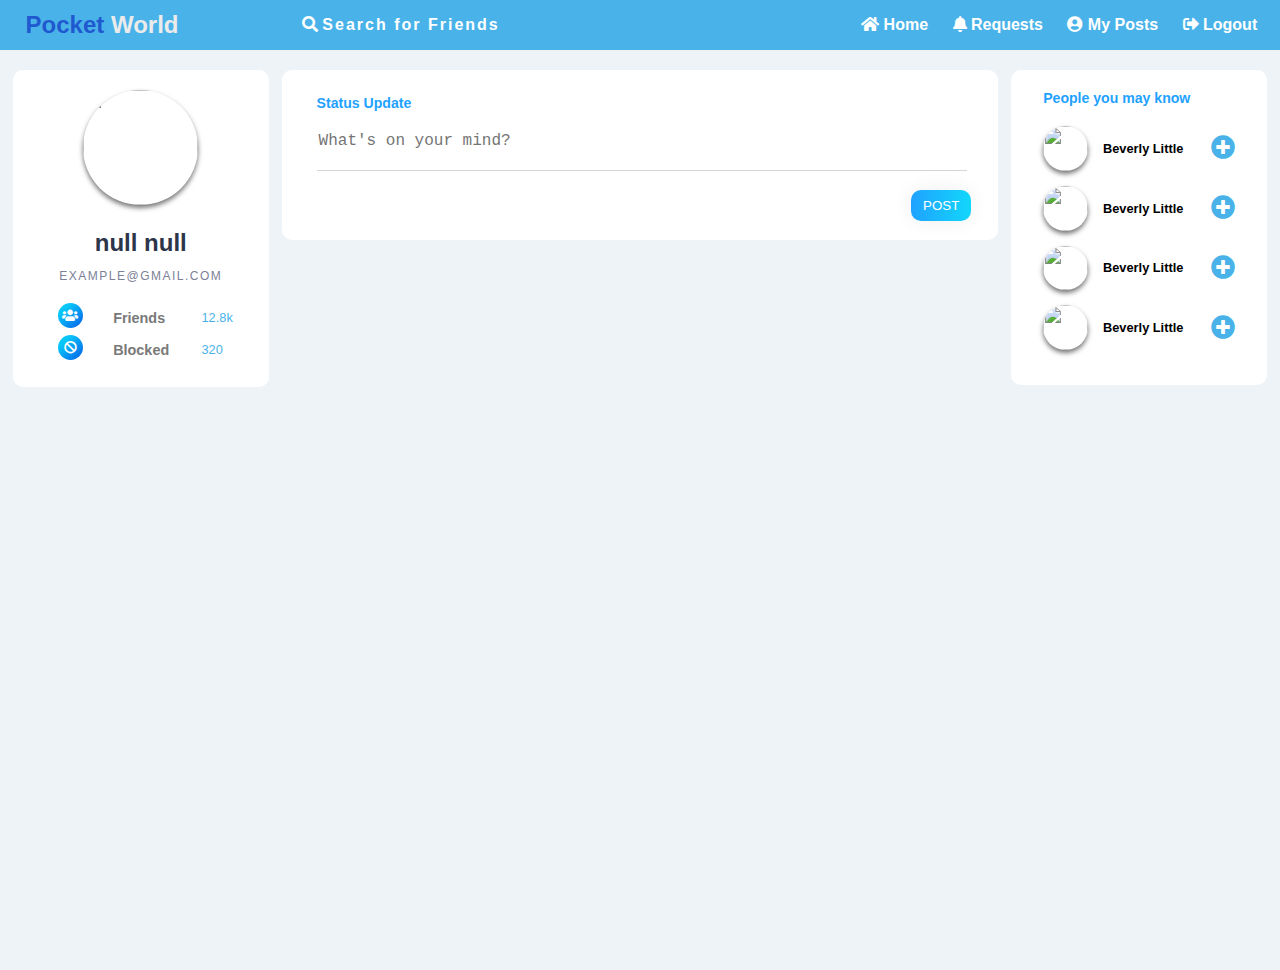
==== views/home.html @ 9c34be9f "accept decline request feature" ====
<!DOCTYPE html>
<html lang="en">
  <head>
    <meta charset="UTF-8" />
    <meta http-equiv="X-UA-Compatible" content="IE=edge" />
    <meta name="viewport" content="width=device-width, initial-scale=1.0" />
    <link rel="stylesheet" href="../css/style.css" />
    <link rel="stylesheet" href="../css/nav-bar.css" />
    <link rel="stylesheet" href="../css/profile.css" />
    <link rel="stylesheet" href="../css/people-u-may-know.css" />
    <link rel="stylesheet" href="../css/status-box.css" />
    <link rel="stylesheet" href="../css/post-box.css" />
    <link rel="stylesheet" href="../css/modals/search-modal.css" />
    <link rel="stylesheet" href="../css/modals/friends-modal.css" />
    <link rel="stylesheet" href="../css/modals/blocked-modal.css" />
    <link rel="stylesheet" href="../css/modals/my-posts-modal.css" />
    <link rel="stylesheet" href="../css/modals/Requests-modal.css" />
    <link
      rel="stylesheet"
      href="https://use.fontawesome.com/releases/v5.0.8/css/all.css"
    />
    <title>Pocket World</title>
  </head>
  <body>
    <!-- my navbar -->
    <nav class="fixed-nav-bar">
      <div id="menu" class="menu">
        <a class="sitename"><span>Pocket</span> World</a>
        <a class="show" href="#menu">Menu</a>
        <a class="hide" href="#hidemenu">Menu</a>
        <a href="">
          <a href="#srch-modal" class="search_button"
            ><i class="fas fa-search"></i>Search for Friends</a
          >
        </a>

        <ul class="menu-items">
          <li>
            <a href=" "><i class="fas fa-home"></i> Home</a>
          </li>
          <li class="special">
            <a href="#srch-modal"><i class="fas fa-search"></i> Search</a>
          </li>
          <li>
            <a href="#myRequests-modal"><i class="fas fa-bell"></i> Requests</a>
          </li>
          <li>
            <a href="#myPosts-modal"
              ><i class="fas fa-user-circle"></i> My Posts</a
            >
          </li>
          <li>
            <a id="logout"><i class="fas fa-sign-out-alt"></i> Logout</a>
          </li>
        </ul>
      </div>
    </nav>

    <!-- 3 columns wrapper -->
    <div class="wrapper">
      <!-- left sidebar: profile section -->
      <div class="left_column">
        <div class="container">
          <div class="profile">
            <img
              src="https://images.unsplash.com/photo-1484186139897-d5fc6b908812?ixlib=rb-0.3.5&s=9358d797b2e1370884aa51b0ab94f706&auto=format&fit=crop&w=200&q=80%20500w"
              class="thumbnail"
            />

            <!-- <form id="myForm">
              <input type="file" id="inpFile"><br>
              <button type="submit"> UPLOAD</button>
            </form> -->

            <h3 class="name" id="username">Beverly Little</h3>
            <p class="email" id="user-email">example@gmail.com</p>
          </div>

          <div class="social-icons">
            <div class="icon">
              <a href="#frnd-modal"><i class="fas fa-users"></i></a>
              <h4>Friends</h4>
              <p id="friend-count">12.8k</p>
            </div>

            <div class="icon">
              <a href="#blocked-modal"><i class="fas fa-ban"></i></a>
              <h4>Blocked</h4>
              <p id="blocked-count">320</p>
            </div>
          </div>
        </div>
      </div>
      <!-- end of left sidebar: profile section -->

      <!-- middle section : post feed -->
      <div class="middle_column">
        <!-- update status/ make a post -->
        <div class="status-container">
          <h4 class="status-title">Status Update</h4>
          <textarea
            class="status-box"
            rows="2"
            placeholder="What's on your mind?"
            id="post-text"
          ></textarea>
          <button class="post-button" id="post-button">Post</button>
        </div>
        <div id="post1"></div>

        <!--end of middle section : post feed -->

        <!-- right side bar :  People you may know-->
        <div class="right_column">
          <div class="container">
            <div class="heading">People you may know</div>
            <div class="ppl">
              <img
                src="https://images.unsplash.com/photo-1484186139897-d5fc6b908812?ixlib=rb-0.3.5&s=9358d797b2e1370884aa51b0ab94f706&auto=format&fit=crop&w=200&q=80%20500w"
                class="ppl-img"
              />
              <h3>Beverly Little</h3>
              <a href=""><i class="fas fa-plus-circle"></i></a>
            </div>
            <div class="ppl">
              <img
                src="https://images.unsplash.com/photo-1484186139897-d5fc6b908812?ixlib=rb-0.3.5&s=9358d797b2e1370884aa51b0ab94f706&auto=format&fit=crop&w=200&q=80%20500w"
                class="ppl-img"
              />
              <h3>Beverly Little</h3>
              <a href=""><i class="fas fa-plus-circle"></i></a>
            </div>
            <div class="ppl">
              <img
                src="https://images.unsplash.com/photo-1484186139897-d5fc6b908812?ixlib=rb-0.3.5&s=9358d797b2e1370884aa51b0ab94f706&auto=format&fit=crop&w=200&q=80%20500w"
                class="ppl-img"
              />
              <h3>Beverly Little</h3>
              <a href=""><i class="fas fa-plus-circle"></i></a>
            </div>
            <div class="ppl">
              <img
                src="https://images.unsplash.com/photo-1484186139897-d5fc6b908812?ixlib=rb-0.3.5&s=9358d797b2e1370884aa51b0ab94f706&auto=format&fit=crop&w=200&q=80%20500w"
                class="ppl-img"
              />
              <h3>Beverly Little</h3>
              <a href=""><i class="fas fa-plus-circle"></i></a>
            </div>
          </div>
        </div>
      </div>
      <!-- end of right side bar :  People you may know-->

      <!-- my modals -->

      <!-- search modal -->
      <div id="srch-modal" class="search-modal">
        <div class="search-modal__content">
          <div class="search-header">
            <h2>Search for potintial Friends</h2>

            <input class="search-box" type="text" placeholder="search..." />
            <button class="search-button">
              <i class="fas fa-search"></i>Search
            </button>
            <hr />
            <a href="#" class="search-modal__close">
              <i class="fas fa-times-circle"></i>
            </a>
          </div>

          <!-- a user -->
          <div class="ppl">
            <img
              src="https://images.unsplash.com/photo-1484186139897-d5fc6b908812?ixlib=rb-0.3.5&s=9358d797b2e1370884aa51b0ab94f706&auto=format&fit=crop&w=200&q=80%20500w"
              class="ppl-img"
            />
            <h3>Beverly Little</h3>
            <button class="add">Add <i class="fas fa-plus-circle"></i></button>
          </div>

          <!-- a user -->
          <div class="ppl">
            <img
              src="https://images.unsplash.com/photo-1484186139897-d5fc6b908812?ixlib=rb-0.3.5&s=9358d797b2e1370884aa51b0ab94f706&auto=format&fit=crop&w=200&q=80%20500w"
              class="ppl-img"
            />
            <h3>Beverly Little</h3>
            <button class="added">
              add <i class="fas fa-check-circle"></i>
            </button>
          </div>

          <!-- a user -->
          <div class="ppl">
            <img
              src="https://images.unsplash.com/photo-1484186139897-d5fc6b908812?ixlib=rb-0.3.5&s=9358d797b2e1370884aa51b0ab94f706&auto=format&fit=crop&w=200&q=80%20500w"
              class="ppl-img"
            />
            <h3>Beverly Little</h3>
            <button class="add">Add <i class="fas fa-plus-circle"></i></button>
          </div>
        </div>
      </div>
      <!-- end of search modal -->

      <!-- my friends list modal -->
      <div id="frnd-modal" class="friends-modal">
        <div class="friends-modal__content">
          <div class="myfriends-header">
            <h1>My Friends List</h1>
            <hr/>
            <a href="#" class="friends-modal__close"
              ><i class="fas fa-times-circle"></i
            ></a>
          </div>

          <div id="friends"></div>
        </div>
      </div>
      <!-- end of my friends list modal -->

      <!-- my block list modal -->
      <div id="blocked-modal" class="friends-modal">
        <div class="friends-modal__content">
          <div class="blocked-header">
            <h1>My blocked List</h1>
            <hr />
            <a href="#" class="friends-modal__close"
              ><i class="fas fa-times-circle"></i
            ></a>
          </div>
          <div id="blocked-users"></div>
 
        </div>
      </div>
      <!-- end of my block list modal -->

      <!-- my posts modal -->
      <div id="myPosts-modal" class="my-posts-modal">
        <div class="my-posts-modal__content">
          <div class="myposts-header">
            <h1>My posts List</h1>
            <hr />
            <a href="#" class="my-posts-modal__close"
              ><i class="fas fa-times-circle"></i
            ></a>
          </div>

          <!-- a post -->
         <div id="myPosts">
         </div>
        </div>
      </div>
    </div>

    <!-- my requests modal -->
    <div id="myRequests-modal" class="my-requests-modal">
      <div class="my-requests-modal__content">
        <div class="my-requests-header">
          <h1>My Requests</h1>
          <hr />
          <a href="#" class="my-requests-modal__close"
            ><i class="fas fa-times-circle"></i
          ></a>
        </div>

        <!-- a requests -->
        <div id="friend-request"></div>
      </div>
    </div>
    <!-- end of requests -->

    <script src="../scripts/script-home.js"></script>
  </body>
</html>
---- css/style.css ----
body {
  background-color: #eef3f8;
  font-family: "Roboto", sans-serif;
}
.wrapper {
  display: grid;
  grid-template-columns: 1fr 2fr 1fr;
}

.left_column {
  position: fixed;
  top: 0;
  left: 0;
  width: 20vw;
  height: 100%;
  margin: 70px 1vw 0 1vw;
}

.right_column {
  position: fixed;
  top: 0;
  right: 0;
  width: 20vw;
  height: 100%;
  margin: 70px 1vw 0 1vw;
}

.middle_column {
  position: absolute;
  top: 0;
  right: 21vw;
  left: 21vw;
  height: 100%;
  margin: 70px 1vw 0 1vw;
}

hr{
  border-bottom: 0px solid rgb(184, 184, 184) !important;
  border-top: 1px solid rgb(224, 224, 224);
}

@media only screen and (max-width: 800px) {
  .left_column,
  .right_column {
    display: none;
  }
  .middle_column {
    position: absolute;
    top: 0;
    right: 0;
    left: 0;
    height: 100%;
    margin: 70px 5vw 0 5vw;
  }
}
---- css/nav-bar.css ----
.fixed-nav-bar {
  position: fixed;
  top: 0;
  left: 0;
  right: 0;
  z-index: 9999;
  width: 100%;
  background-color: #49b3e9;
}

.fixed-nav-bar li,
.fixed-nav-bar a {
  height: 50px;
  line-height: 50px;
  cursor: pointer;
}
.menu {
  display: flex;
  flex-direction: row;
  flex-wrap: wrap;
  width: 100%;
  margin: 0 auto;
}
.menu a,
.menu a:visited {
  color: #ffffff;
}
.menu a:hover,
.menu a:target {
  color: #ebebeb;
}
.menu-items {
  flex: 5;
  margin: 0;
  padding: 0;
  padding-right: 1vw;
  text-align: end;
}
.search_button {
  text-decoration: none;
  flex: 2;
  text-align: start;
  cursor: pointer;
  letter-spacing: 2px;
  padding-left: 70px;
  font-weight: 700;
  margin: 0 !important;
}

.fa-search{
  line-height: 0 !important;
  margin-top: 16px;
  width: 20px;
  height: 25px;
}
.sitename {
  flex: 1.5;
  padding-left: 2vw;
  text-decoration: none;
  font-size: x-large;
  font-weight: 800;
  cursor: pointer;
}

.sitename span{
  color: #2058cf;
}

.special {
  display: none !important;
}
.menu-items li {
  display: inline-block;
  margin-right: 10px;
  margin-left: 10px;
  font-weight: 600;
  cursor: pointer;
}

.menu-items a {
  text-decoration: none;
}
.show,
.hide {
  text-decoration: none;
  display: none;
  padding-left: 15px;
  background-color: transparent;
  background-repeat: no-repeat;
  background-position: center left;
  color: #dde1e2;
  font-weight: 600;
}
.show {
  background-image: url(../assets/down-arrow-icon.png);
}
.hide {
  background-image: url(../assets/up-arrow-icon.png);
}

@media only screen and (max-width: 800px) {
  .menu {
    position: relative;
    width: 100%;
  }
  .sitename {
    position: absolute;
    top: 0;
    left: 15px;
    margin-left: 0px;
  }
  .menu-items {
    display: none;
    width: 100%;
    margin-top: 50px;
    background-color: #49b3e9;
    padding: 0;
  }
  .search_button {
    display: none;
  }

  .menu-items li {
    display: block !important;
    text-align: center;
  }
  .show,
  .hide {
    position: absolute;
    top: 0;
    right: 15px;
  }
  .show {
    display: inline-block;
  }
  .hide {
    display: none;
  }
  #menu:target .show {
    display: none;
  }
  #menu:target .hide,
  #menu:target .menu-items {
    display: inline-block;
  }
}

@media only screen and (max-width: 220px) {
  .sitename,
  .show,
  .hide {
    font-size: 14px;
  }
}
---- css/profile.css ----
.container {
  background-color: white;
  transition: background 0.6s ease;
  border-radius: 10px;
  padding: 20px 32px ;
}

.thumbnail {
  width: 9vw;
  height: 9vw;
  display: flex;
  margin-left: auto;
  margin-right: auto;
  margin-bottom: 1.5em;
  border-radius: 100%;
  box-shadow: 0 3px 5px rgba(0, 0, 0, 0.541);
}
.name {
  color: #2d354a;
  font-size: 24px;
  font-weight: 600;
  text-align: center;
  margin: 0;
}

.email {
  color: #7c8097;
  font-size: 0.75em;
  font-weight: 300;
  text-align: center;
  letter-spacing: 1.5px;
  text-transform: uppercase;
}

.social-icons {
  display: flex;
  margin-top: 1.2em;
  justify-content: space-around;
  flex-direction: column;
}
.icon {
  display: flex;
  align-items: center;
  flex-direction: row;
  padding-left: 1vw;
  padding-bottom: 6px;
}
.icon a {
  color: #fff;
  width: 2vw;
  height: 2vw;
  font-size: 1vw;
  line-height: 2vw;
  text-align: center;
  border-radius: 30px;
  background-image: linear-gradient(315deg, #045de9 0%, #09c6f9 74%);
}

.icon h4 {
  flex: 5;
  color: #797979;
  font-size: 0.9em;
  font-weight: 600;
  margin-top: 0.5em;
  margin-bottom: 0.2em;
  text-align: start;
  padding-left: 30px;
}

.icon p {
  flex: 2;
  color: #49b3e9;
  font-size: 0.8em;
  font-weight: 100;
  margin-top: 0.5em;
  margin-bottom: 0.2em;
}
---- css/people-u-may-know.css ----
.heading {
  font-weight: 700;
  font-size: 1.1vw;
  padding-bottom: 20px;
  color: #1fa2ff;
  text-align: start;
}

.ppl {
  display: flex;
  flex-direction: row;
  align-items: center;
  padding-bottom: 15px;
}

.ppl h3 {
  flex: 2;
  font-size: 1vw;
  font-weight: 600;
  text-align: start;
  padding-left: 15px;
}

.ppl a {
  flex: 1;
  color: #49b3e9;
  text-align: end;
  
  font-size: x-large;
}

.ppl-img {
  /* margin-left: 2vw; */
  width: 3.5vw;
  height: 3.5vw;
  display: flex;
  border-radius: 100%;
  box-shadow: 0 3px 5px rgba(0, 0, 0, 0.541);
}
---- css/status-box.css ----
.status-box {
  width: 100%;
  text-decoration: none;
  border: 0;
  border-bottom: 1px solid rgb(214, 214, 214);
  resize: none;
  margin-bottom: 20px;
  font-size: large;
}

.status-title {
  margin-top: 0;
 color: #1fa2ff;
 font-size: 1.1vw;
}

.status-container {
  background-color: white;
  transition: background 0.6s ease;
  border-radius: 10px;
  padding: 45px 35px;
  padding-top: 25px !important;
}

.post-button {
  position: absolute;
  right: 27px;
  margin-top: -5px;
  text-decoration: none;
  border: 0;

  background-image: linear-gradient(
    to right,
    #1fa2ff 0%,
    #12d8fa 51%,
    #1fa2ff 100%
  );

  padding: 8px 12px;
  text-align: center;
  text-transform: uppercase;
  transition: 0.5s;
  background-size: 200% auto;
  color: white;
  box-shadow: 0 0 20px #eee;
  border-radius: 10px;
  display: block;
}

.post-button:hover {
  background-position: right center;
  cursor: pointer;
  color: #fff;
}
---- css/post-box.css ----
.post-container {
  margin-top: 15px;
  background-color: white;
  transition: background 0.6s ease;
  border-radius: 10px;
  padding: 30px 35px;
}

.post-box {
  width: 100%;
  text-decoration: none;
  background-color: transparent;
  border: 0;
  resize: none;
  margin-bottom: 20px;
  font-size: large;
  font-family: "Roboto", sans-serif;
}

.post {
  display: flex;
  flex-direction: row;
  align-items: center;
  padding-bottom: 15px;
}

.post h3 {
  flex: 2;
  font-size: large;
  font-weight: 600;
  text-align: start;
  padding-left: 25px;
}

.post p {
  color: #1fa2ff;
  text-align: end;

}

hr{
    margin-bottom: 15px;
}
.post-img {
  width: 70px;
  height: 70px;
  display: flex;
  border-radius: 100%;
  box-shadow: 0 3px 5px rgba(0, 0, 0, 0.541);

}

.like {
    color: #49b3e9;
    font-size: x-large;
    cursor: pointer;
}
.dislike {
    color: rgb(255, 92, 92);
    font-size: x-large;
    cursor: pointer;
}
.post-container span {
    padding-left: 10px;
    padding-right: 10px;
    font-size: larger;
}
---- css/modals/search-modal.css ----
.search-modal {
  visibility: hidden;
  opacity: 0;
  position: fixed;
  top: 0;
  right: 0;
  bottom: 0;
  left: 0;
  display: flex;
  align-items: center;
  justify-content: center;
  background: rgba(77, 77, 77, 0.7);
  transition: all 0.4s;
}

.search-modal:target {
  visibility: visible;
  opacity: 1;
}

.search-modal__content {
  padding-top: 130px !important;
  border-radius: 4px;
  position: relative;
  width: 500px;
  max-width: 90%;
  background: #fff;
  padding: 1em 2em;
  max-height: 50vh;
  overflow: hidden;
  overflow-y: auto;
}

.search-modal__close {
  position: absolute;
  top: 25px;
  right: 0px;
  color: #585858;
  text-decoration: none;
}

.search-header {
  position: fixed;
  margin-top: -130px;
  background-color: white;
  width: 510px;
}

#srch-modal > div > div > h3 {
  font-size: large;
  font-weight: 600;
  text-align: start;
  padding-left: 20px;
}

#srch-modal > div > div > img {
  width: 70px;
  height: 70px;
}

#srch-modal > div > div:nth-child(1) > a > i {
  font-size: x-large;
}

.add {
  text-decoration: none;
  border: 0;

  background-image: linear-gradient(
    to right,
    #1fa2ff 0%,
    #12d8fa 51%,
    #1fa2ff 100%
  );

  padding: 8px 12px;
  text-align: center;
  text-transform: uppercase;
  transition: 0.5s;
  background-size: 200% auto;
  color: white;
  box-shadow: 0 0 20px #eee;
  border-radius: 10px;
  display: block;
}
.search-button {
  text-decoration: none;
  border: 0;

  background-image: linear-gradient(
    to right,
    #a2abb3 0%,
    #acbabd 51%,
    #a2abb3 100%
  );

  padding: 8px 12px;
  text-align: center;
  text-transform: uppercase;
  transition: 0.5s;
  background-size: 200% auto;
  color: white;
  box-shadow: 0 0 20px #eee;
  border-radius: 10px;
  margin-left: 30px;
}

.fa-search {
  line-height: 0 !important;
  margin-top: 0px !important;
  width: 20px;
  height: 0px !important;
}

.added {
  visibility: hidden;
  padding: 0;
}
.added::after {
  margin-top: -15px;
  cursor: pointer;
  visibility: visible;
  text-decoration: none;
  border: 0;
  content: "request sent ";
  background-image: linear-gradient(
    to right,
    #41e664 0%,
    #39db46 51%,
    #23ff52 100%
  );

  padding: 8px 12px;
  text-transform: uppercase;
  transition: 0.5s;
  background-size: 200% auto;
  color: white;
  box-shadow: 0 0 20px #eee;
  border-radius: 10px;
  display: block;
}

.add:hover ,.search-button:hover{
  background-position: right center;
  cursor: pointer;
  color: #fff;
}

.search-box {
  /* flex: 1; */
  width: 350px;
  height: 25px;
  padding-left: 10px;
  font-size: large;
  border: 0;
  background-color: #e6f1fc;
  border-radius: 4px;
}



@media only screen and (max-width: 800px) {
  #srch-modal > div > div > h3 {
    font-size: 15px !important;
  }
  #srch-modal > div > div:nth-child(1) > a > i {
    font-size: x-large;
  }
  .add,
  .added {
    font-size: 10px;
  }
}
---- css/modals/friends-modal.css ----
.friends-modal {
  visibility: hidden;
  opacity: 0;
  position: fixed;
  top: 0;
  right: 0;
  bottom: 0;
  left: 0;
  display: flex;
  align-items: center;
  justify-content: center;
  background: rgba(77, 77, 77, 0.7);
  transition: all 0.4s;
}

.friends-modal:target {
  visibility: visible;
  opacity: 1;
}

.friends-modal__content {
  padding-top: 100px !important;
  border-radius: 4px;
  position: relative;
  width: 500px;
  max-width: 90%;
  background: #fff;
  padding: 1em 2em;
  max-height: 50vh;
  overflow: hidden;
  overflow-y: auto;
}

.friends-modal__close {
  position: absolute;
  top: 25px;
  right: 0px;
  color: #585858;
  text-decoration: none;
}
#frnd-modal > div > div.myfriends-header > h1{
  padding-left: 10px;
}
#frnd-modal > div > div > h3 {
  font-size: large;
  font-weight: 600;
  text-align: start;
  padding-left: 20px;
}

#frnd-modal > div > div > img {
  width: 70px;
  height: 70px;
}

.block {
  text-decoration: none;
  border: 0;
  cursor: pointer;
  background-image: linear-gradient(
    to right,
    #ff1f1f 0%,
    #ff6868 51%,
    #ff1717 100%
  );

  padding: 8px 12px;
  text-align: center;
  text-transform: uppercase;
  transition: 0.5s;
  background-size: 200% auto;
  color: white;
  box-shadow: 0 0 20px rgb(223, 223, 223);
  border-radius: 10px;
  display: block;
  margin-left: 10px;
}

.unfriend {
  text-decoration: none;
  border: 0;
  cursor: pointer;
  background-image: linear-gradient(
    to right,
    #1fa2ff 0%,
    #12d8fa 51%,
    #1fa2ff 100%
  );

  padding: 8px 12px;
  text-align: center;
  text-transform: uppercase;
  transition: 0.5s;
  background-size: 200% auto;
  color: white;
  box-shadow: 0 0 20px rgb(223, 223, 223);
  border-radius: 10px;
  display: block;
}

.blocked {
  visibility: hidden;

}
.blocked::after {
  cursor: pointer;
  visibility: visible;
  text-decoration: none;
  border: 0;
  content: "unblock";
  background-image: linear-gradient(
    to right,
    #ff0000 0%,
    #ff6262 51%,
    #ff0000 100%
  );
  padding: 7px 12px;
  text-transform: uppercase;
  transition: 0.5s;
  background-size: 200% auto;
  color: white;
  box-shadow: 0 0 20px rgb(223, 223, 223);
  border-radius: 10px;
  display: block;
  margin-top: -15px;
  margin-right: -10px;
}

.unfriend:hover , .block:hover ,.blocked:hover {
  background-position: right center;
  cursor: pointer;
  color: #fff;
}


#frnd-modal > div > div:nth-child(1) > a > i {
  font-size: x-large;
}

.myfriends-header{
  position: fixed;
  margin-top: -100px;
  margin-left: -10px;
  background-color: white;
  width: 500px;
}

@media only screen and (max-width: 800px) {
    #frnd-modal > div > div > h3{
      font-size: 15px !important;
  
    }
    #frnd-modal > div > div > img {
        width: 50px;
        height: 50px;
      }

      .unfriend , .block,.blocked{
          font-size: 10px;
      }
      
  }
---- css/modals/blocked-modal.css ----
#blocked-modal > div > div:nth-child(1) > a > i {
    font-size: x-large;
  }

  #blocked-modal > div > div > h3 {
    font-size: 20px !important;
    text-align: start;
    padding-left: 20px;
  }
  
  #blocked-modal > div > div > img {
    width: 70px;
    height: 70px;
  }

  .blocked-header{
    position: fixed;
    margin-top: -100px;
    margin-left: -10px;
    background-color: white;
    width: 500px;
  }
---- css/modals/my-posts-modal.css ----
.my-posts-modal {
  visibility: hidden;
  opacity: 0;
  position: fixed;
  top: 0;
  right: 0;
  bottom: 0;
  left: 0;
  display: flex;
  align-items: center;
  justify-content: center;
  background: rgba(77, 77, 77, 0.7);
  transition: all 0.4s;
}

.my-posts-modal:target {
  visibility: visible;
  opacity: 1;
}

.post-container{
margin-bottom: 40px;
}

.my-posts-modal__content {
  padding-top: 100px !important;
  border-radius: 4px;
  position: relative;
  width: 700px;
  max-width: 90%;
  background: #fff;
  padding: 1em 2em;
  max-height: 50vh;
  overflow: hidden;
  overflow-y: auto;
  padding-bottom: 40px;
}

.my-posts-modal__close {
  position: absolute;
  top: 35px;
  right: 0px;
  color: #585858;
  text-decoration: none;
}

.my-posts-modal > div > div:nth-child(1) > a > i {
  font-size: x-large;
}
.delete {
  position: absolute;
  right: 135px !important;
  background-image: linear-gradient(
    to right,
    #ff1f1f 0%,
    #fa1212 51%,
    #ff1f1f 100%
  ) !important;
}

.update,
.delete {
  position: absolute;
  right: 50px;
  text-decoration: none;
  border: 0;

  background-image: linear-gradient(
    to right,
    #1fa2ff 0%,
    #12d8fa 51%,
    #1fa2ff 100%
  );

  padding: 8px 12px;
  text-align: center;
  text-transform: uppercase;
  transition: 0.5s;
  background-size: 200% auto;
  color: white;
  box-shadow: 0 0 20px #eee;
  border-radius: 10px;
  display: block;
  
}

.update:hover,
.delete:hover {
  background-position: right center;
  cursor: pointer;
  color: #fff;
}

.myposts-header {
  position: fixed;
  margin-top: -100px;
  margin-left: -10px;
  background-color: white;
  width: 700px;
  z-index: 999;

}

#myPosts-modal > div > div.myposts-header > h1{
  padding-top: 10px;
  padding-left: 15px;
}
@media only screen and (max-width: 800px) {
}
---- css/modals/Requests-modal.css ----
.my-requests-modal {
    visibility: hidden;
    opacity: 0;
    position: fixed;
    top: 0;
    right: 0;
    bottom: 0;
    left: 0;
    display: flex;
    align-items: center;
    justify-content: center;
    background: rgba(77, 77, 77, 0.7);
    transition: all 0.4s;
  }
  
  .my-requests-modal:target {
    visibility: visible;
    opacity: 1;
  }
  
  .my-requests-modal__content {
    padding-top: 100px !important;
    border-radius: 4px;
    position: relative;
    width: 500px;
    max-width: 90%;
    background: #fff;
    padding: 1em 2em;
    max-height: 50vh;
    overflow: hidden;
    overflow-y: auto;
  }
  
  .my-requests-modal__close {
    position: absolute;
    top: 25px;
    right: 0px;
    color: #585858;
    text-decoration: none;
  }
  #myRequests-modal-modal > div > div.my-requests-header > h1{
    padding-left: 20px;
  }
  #myRequests-modal-modal > div > div > h3 {
    font-size: large;
    font-weight: 600;
    text-align: start;
    padding-left: 20px;
  }
  
  #myRequests-modal-modal > div > div > img {
    width: 70px;
    height: 70px;
  }
  
  .ignore {
    text-decoration: none;
    border: 0;
    cursor: pointer;
    background-image: linear-gradient(
      to right,
      #ff1f1f 0%,
      #ff6868 51%,
      #ff1717 100%
    );
  
    padding: 8px 12px;
    text-align: center;
    text-transform: uppercase;
    transition: 0.5s;
    background-size: 200% auto;
    color: white;
    box-shadow: 0 0 20px rgb(223, 223, 223);
    border-radius: 10px;
    display: block;
    margin-left: 10px;
  }
  
  .accept {
    text-decoration: none;
    border: 0;
    cursor: pointer;
    background-image: linear-gradient(
      to right,
      #1fa2ff 0%,
      #12d8fa 51%,
      #1fa2ff 100%
    );
  
    padding: 8px 12px;
    text-align: center;
    text-transform: uppercase;
    transition: 0.5s;
    background-size: 200% auto;
    color: white;
    box-shadow: 0 0 20px rgb(223, 223, 223);
    border-radius: 10px;
    display: block;
  }
  

  
  .accept:hover , .ignore:hover  {
    background-position: right center;
    cursor: pointer;
    color: #fff;
  }
  
  
  #myRequests-modal > div > div:nth-child(1) > a > i {
    font-size: x-large;
  }
  
  .my-requests-header{
    position: fixed;
    margin-top: -100px;
    margin-left: -10px;
    background-color: white;
    width: 500px;
  }
  
  @media only screen and (max-width: 800px) {
      #myRequests-modal > div > div > h3{
        font-size: 15px !important;
    
      }
      #myRequests-modal > div > div > img {
          width: 50px;
          height: 50px;
        }
  
        .accept , .ignore{
            font-size: 10px;
        }
        
    }
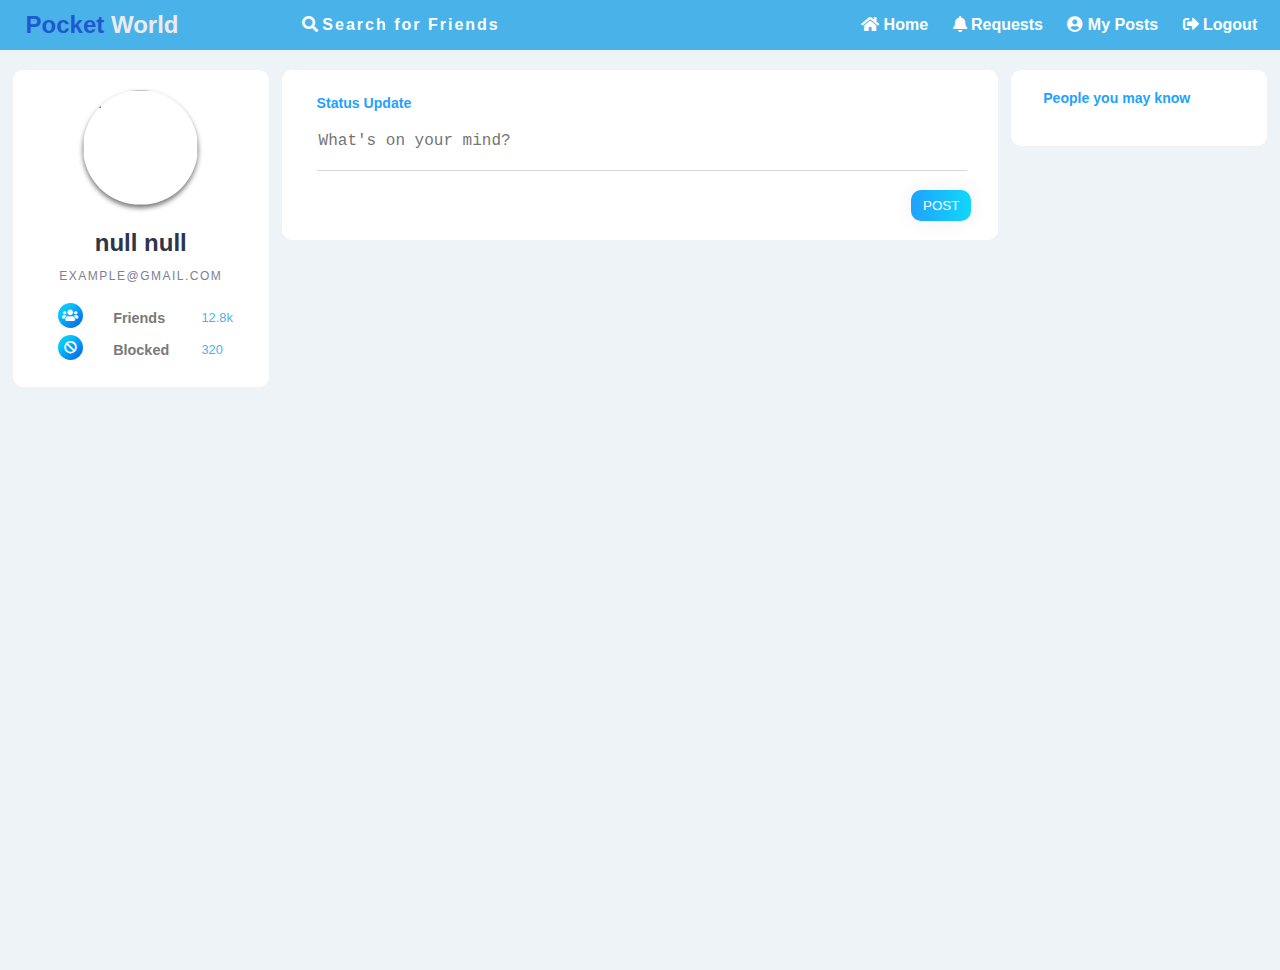
==== commit 5bbdb574: "people you may know feature" ====
--- a/views/home.html
+++ b/views/home.html
@@ -114,38 +114,7 @@
         <div class="right_column">
           <div class="container">
             <div class="heading">People you may know</div>
-            <div class="ppl">
-              <img
-                src="https://images.unsplash.com/photo-1484186139897-d5fc6b908812?ixlib=rb-0.3.5&s=9358d797b2e1370884aa51b0ab94f706&auto=format&fit=crop&w=200&q=80%20500w"
-                class="ppl-img"
-              />
-              <h3>Beverly Little</h3>
-              <a href=""><i class="fas fa-plus-circle"></i></a>
-            </div>
-            <div class="ppl">
-              <img
-                src="https://images.unsplash.com/photo-1484186139897-d5fc6b908812?ixlib=rb-0.3.5&s=9358d797b2e1370884aa51b0ab94f706&auto=format&fit=crop&w=200&q=80%20500w"
-                class="ppl-img"
-              />
-              <h3>Beverly Little</h3>
-              <a href=""><i class="fas fa-plus-circle"></i></a>
-            </div>
-            <div class="ppl">
-              <img
-                src="https://images.unsplash.com/photo-1484186139897-d5fc6b908812?ixlib=rb-0.3.5&s=9358d797b2e1370884aa51b0ab94f706&auto=format&fit=crop&w=200&q=80%20500w"
-                class="ppl-img"
-              />
-              <h3>Beverly Little</h3>
-              <a href=""><i class="fas fa-plus-circle"></i></a>
-            </div>
-            <div class="ppl">
-              <img
-                src="https://images.unsplash.com/photo-1484186139897-d5fc6b908812?ixlib=rb-0.3.5&s=9358d797b2e1370884aa51b0ab94f706&auto=format&fit=crop&w=200&q=80%20500w"
-                class="ppl-img"
-              />
-              <h3>Beverly Little</h3>
-              <a href=""><i class="fas fa-plus-circle"></i></a>
-            </div>
+            <div id="random-container"></div>
           </div>
         </div>
       </div>
@@ -157,10 +126,10 @@
       <div id="srch-modal" class="search-modal">
         <div class="search-modal__content">
           <div class="search-header">
-            <h2>Search for potintial Friends</h2>
-
-            <input class="search-box" type="text" placeholder="search..." />
-            <button class="search-button">
+            <h2>Search for potential Friends</h2>
+
+            <input class="search-box" type="text" id="search-key" placeholder="search..." />
+            <button class="search-button" id="searchBtn">
               <i class="fas fa-search"></i>Search
             </button>
             <hr />
@@ -169,37 +138,8 @@
             </a>
           </div>
 
-          <!-- a user -->
-          <div class="ppl">
-            <img
-              src="https://images.unsplash.com/photo-1484186139897-d5fc6b908812?ixlib=rb-0.3.5&s=9358d797b2e1370884aa51b0ab94f706&auto=format&fit=crop&w=200&q=80%20500w"
-              class="ppl-img"
-            />
-            <h3>Beverly Little</h3>
-            <button class="add">Add <i class="fas fa-plus-circle"></i></button>
-          </div>
-
-          <!-- a user -->
-          <div class="ppl">
-            <img
-              src="https://images.unsplash.com/photo-1484186139897-d5fc6b908812?ixlib=rb-0.3.5&s=9358d797b2e1370884aa51b0ab94f706&auto=format&fit=crop&w=200&q=80%20500w"
-              class="ppl-img"
-            />
-            <h3>Beverly Little</h3>
-            <button class="added">
-              add <i class="fas fa-check-circle"></i>
-            </button>
-          </div>
-
-          <!-- a user -->
-          <div class="ppl">
-            <img
-              src="https://images.unsplash.com/photo-1484186139897-d5fc6b908812?ixlib=rb-0.3.5&s=9358d797b2e1370884aa51b0ab94f706&auto=format&fit=crop&w=200&q=80%20500w"
-              class="ppl-img"
-            />
-            <h3>Beverly Little</h3>
-            <button class="add">Add <i class="fas fa-plus-circle"></i></button>
-          </div>
+          <div id="searched-people"></div>
+       
         </div>
       </div>
       <!-- end of search modal -->
--- a/css/modals/search-modal.css
+++ b/css/modals/search-modal.css
@@ -116,9 +116,10 @@
   visibility: hidden;
   padding: 0;
 }
+
 .added::after {
   margin-top: -15px;
-  cursor: pointer;
+  cursor: not-allowed;
   visibility: visible;
   text-decoration: none;
   border: 0;
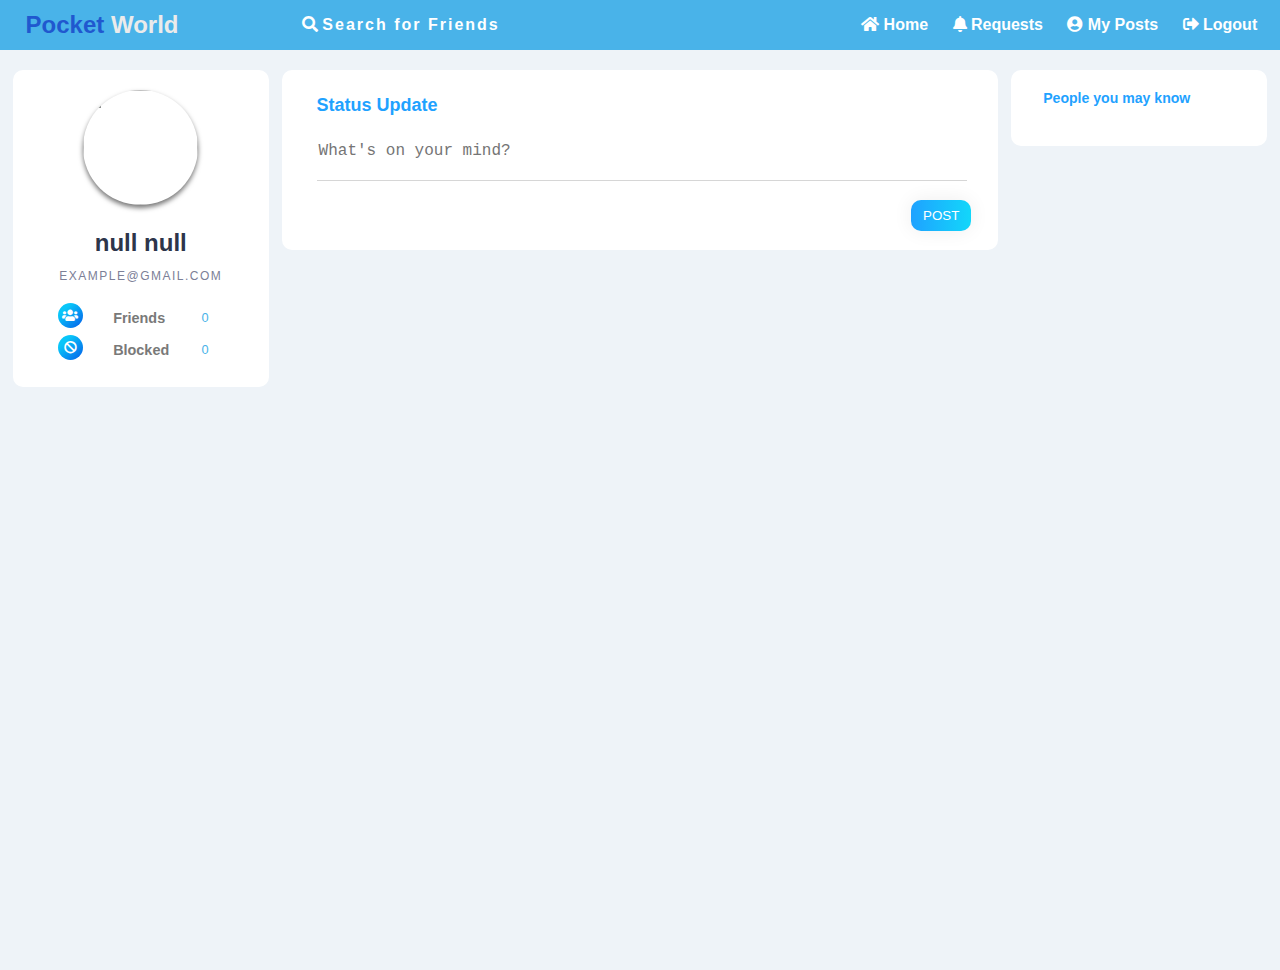
==== commit 784fb0d9: "resrt hard coded values" ====
--- a/views/home.html
+++ b/views/home.html
@@ -41,6 +41,9 @@
           <li class="special">
             <a href="#srch-modal"><i class="fas fa-search"></i> Search</a>
           </li>
+          <li class="special">
+            <a href="#frnd-modal"><i class="fas fa-users"></i> Friends</a>
+          </li>
           <li>
             <a href="#myRequests-modal"><i class="fas fa-bell"></i> Requests</a>
           </li>
@@ -80,13 +83,13 @@
             <div class="icon">
               <a href="#frnd-modal"><i class="fas fa-users"></i></a>
               <h4>Friends</h4>
-              <p id="friend-count">12.8k</p>
+              <p id="friend-count">0</p>
             </div>
 
             <div class="icon">
               <a href="#blocked-modal"><i class="fas fa-ban"></i></a>
               <h4>Blocked</h4>
-              <p id="blocked-count">320</p>
+              <p id="blocked-count">0</p>
             </div>
           </div>
         </div>
--- a/css/people-u-may-know.css
+++ b/css/people-u-may-know.css
@@ -15,7 +15,7 @@
 
 .ppl h3 {
   flex: 2;
-  font-size: 1vw;
+  font-size: large;
   font-weight: 600;
   text-align: start;
   padding-left: 15px;
--- a/css/status-box.css
+++ b/css/status-box.css
@@ -11,7 +11,7 @@
 .status-title {
   margin-top: 0;
  color: #1fa2ff;
- font-size: 1.1vw;
+ font-size: large;
 }
 
 .status-container {
--- a/css/modals/friends-modal.css
+++ b/css/modals/friends-modal.css
@@ -158,5 +158,24 @@
       .unfriend , .block,.blocked{
           font-size: 10px;
       }
+
+      .myfriends-header{
+        position: fixed;
+        margin-top: -100px;
+        margin-left: -10px;
+        background-color: white;
+        width: 500px !important;
+      }
+      
+  }
+
+  @media only screen and (max-width: 400px) {
+      .myfriends-header{
+        position: fixed;
+        margin-top: -100px;
+        margin-left: -10px;
+        background-color: white;
+        width: 350px !important;
+      }
       
   }--- a/css/modals/Requests-modal.css
+++ b/css/modals/Requests-modal.css
@@ -120,13 +120,13 @@
   }
   
   @media only screen and (max-width: 800px) {
-      #myRequests-modal > div > div > h3{
-        font-size: 15px !important;
+      #myRequests-modal-modal > div > div > h3{
+        font-size: large !important;
     
       }
       #myRequests-modal > div > div > img {
-          width: 50px;
-          height: 50px;
+          width: 100px;
+          height: 100px;
         }
   
         .accept , .ignore{
